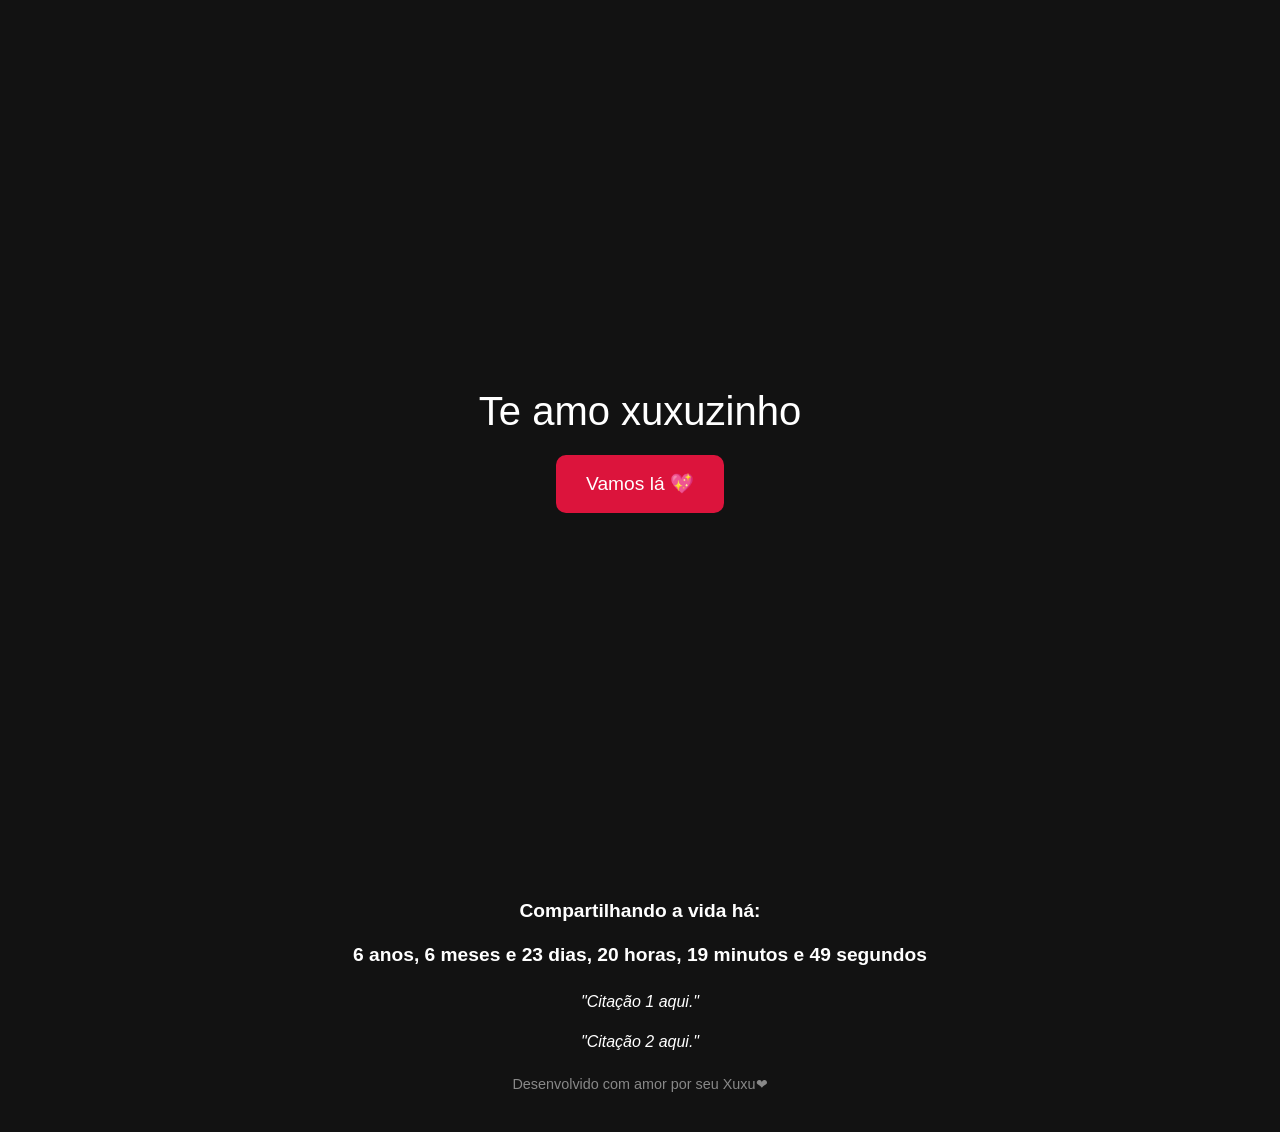
==== index.html @ 1362db14 "first commit" ====
<!DOCTYPE html>
<html lang="pt-BR">
  <head>
    <meta charset="UTF-8" />
    <meta name="viewport" content="width=device-width, initial-scale=1.0" />
    <title>Nosso Amor</title>
    <link
      href="https://cdn.jsdelivr.net/npm/bootstrap@5.3.0-alpha1/dist/css/bootstrap.min.css"
      rel="stylesheet"
    />
    <link
      href="style.css"
      rel="stylesheet"
    />
    <link href="https://fonts.cdnfonts.com/css/romantic" rel="stylesheet" />

  </head>
  <body>
    <div
      id="entranceScreen">
      <h1 style="margin-bottom: 20px">Te amo xuxuzinho</h1>
      <button
        onclick="startExperience()">
        Vamos lá 💖
      </button>
    </div>

    <div class="music-bar">
      <img
        src="https://nandoreis.com.br/wp-content/uploads/2024/06/Nando-Reis-e-os-Infernais-Dres.png"
        alt="Capa"
        class="cover"
      />
      <button id="playPauseBtn">▶</button>
      <div class="info">
        <div class="title">Pra Você Guardei O Amor</div>
        <div class="artist">Ana Cañas e Nando Reis</div>
      </div>
      <audio id="audio" autoplay="autoplay" src="song.mp3"></audio>
    </div>

    <!-- Carrossel de imagens -->
    <div id="carouselExample" class="carousel slide" data-bs-ride="carousel">
      <div class="carousel-inner">
        <div class="carousel-item active">
          <img src="xuxu1.jpg" alt="Imagem 1" />
        </div>
        <div class="carousel-item">
          <img src="xuxu2.jpg" alt="Imagem 2" />
        </div>
        <div class="carousel-item">
          <img src="xuxu3.jpg" alt="Imagem 3" />
        </div>
        <div class="carousel-item">
          <img src="xuxu4.jpg" alt="Imagem 4" />
        </div>
        <div class="carousel-item">
          <img src="xuxu5.jpg" alt="Imagem 5" />
        </div>
        <div class="carousel-item">
          <img src="xuxu6.jpg" alt="Imagem 6" />
        </div>
        <div class="carousel-item">
          <img src="xuxu7.jpeg" alt="Imagem 7" />
        </div>
        <div class="carousel-item">
          <img src="xuxu8.jpeg" alt="Imagem 8" />
        </div>
        <div class="carousel-item">
          <img src="xuxu9.jpeg" alt="Imagem 9" />
        </div>
        <div class="carousel-item">
          <img src="xuxu10.jpeg" alt="Imagem 10" />
        </div>
        <div class="carousel-item">
          <img src="xuxu11.jpeg" alt="Imagem 11" />
        </div>
      </div>
      <button
        class="carousel-control-prev"
        type="button"
        data-bs-target="#carouselExample"
        data-bs-slide="prev"
      >
        <span class="carousel-control-prev-icon" aria-hidden="true"></span>
        <span class="visually-hidden">Anterior</span>
      </button>
      <button
        class="carousel-control-next"
        type="button"
        data-bs-target="#carouselExample"
        data-bs-slide="next"
      >
        <span class="carousel-control-next-icon" aria-hidden="true"></span>
        <span class="visually-hidden">Próximo</span>
      </button>
    </div>

    <!-- Resto do conteúdo -->
    <div class="content">
      <div class="counter" id="counter">
        <p class="couple-names">Italo & Ester</p>
        <p>Compartilhando a vida há:</p>
        <p id="time">Calculando...</p>
      </div>

      <div class="quote-section">
        <div class="quote">
          <p>"Citação 1 aqui."</p>
        </div>
        <div class="quote">
          <p>"Citação 2 aqui."</p>
        </div>
      </div>

      <div class="footer">
        <p>Desenvolvido com amor por seu Xuxu❤</p>
      </div>
    </div>

    <script src="https://cdn.jsdelivr.net/npm/bootstrap@5.3.0-alpha1/dist/js/bootstrap.bundle.min.js"></script>
    <script src="counter.js"></script>
    <script src="entrance.js"></script>
    <script src="hearts.js"></script>
    <script src="player.js"></script>
    
    <div class="hearts-container" id="hearts-container"></div>
  </body>
</html>
---- style.css ----
/* Importação de fonte romântica */
@import url("https://fonts.cdnfonts.com/css/romantic");

/* Estilização geral da página */
body {
  background-color: #121212;
  color: white;
  font-family: Arial, sans-serif;
  margin: 0;
  padding: 0;
  display: flex;
  flex-direction: column;
  align-items: center;
  overflow-x: hidden;
}

/* Carousel */
.carousel {
  margin: 20px auto;
  width: 80%;
  max-width: 800px;
  height: auto;
}

.carousel-inner {
  max-height: 75vh;
  display: flex;
  align-items: center;
  justify-content: center;
}

.carousel-item {
  margin-right: auto !important;
}

.carousel-item img {
  max-height: 75vh;
  width: auto;
  height: auto;
  display: block;
  margin: 0 auto;
  border-radius: 10px;
}

/* Conteúdo principal */
.content {
  width: 100%;
  max-width: 800px;
  padding: 20px;
  box-sizing: border-box;
  margin-top: 20px;
}

/* Contador de tempo juntos */
.counter {
  font-size: 1.2rem;
  font-weight: bold;
  text-align: center;
  margin-bottom: 20px;
}

/* Seção de frases */
.quote-section {
  margin-top: 20px;
  text-align: center;
}

.quote {
  font-size: 1rem;
  font-style: italic;
  margin-bottom: 15px;
}

/* Rodapé */
.footer {
  text-align: center;
  margin-top: 20px;
  font-size: 0.9rem;
  color: #888;
}

/* Nomes do casal */
.couple-names {
  color: rgb(187, 0, 0);
  font-size: 2em;
  font-family: "Romantic", sans-serif;
  font-style: italic;
}

/* Player de música */
.music-bar {
    width: 300px;
    background: red;
    border-radius: 4px;
    padding: 4px;
    margin-top: 10px;
    display: flex;
}

.music-player {
  background: #1f1f1f;
  display: flex;
  align-items: center;
  padding: 15px 20px;
  border-radius: 15px;
  box-shadow: 0 5px 20px rgba(0, 0, 0, 0.4);
  color: white;
  gap: 15px;
  max-width: 90%;
  width: 400px;
}

.cover {
  width: 50px;
  height: 50px;
  border-radius: 10px;
  object-fit: cover;
}

#playPauseBtn {
  background: none;
  border: none;
  color: white;
  font-size: 24px;
  cursor: pointer;
  transition: transform 0.2s ease;
}

#playPauseBtn:hover {
  transform: scale(1.1);
}

.info {
  display: flex;
  flex-direction: column;
  overflow: hidden;
}

.title {
  font-weight: bold;
  font-size: 1rem;
  white-space: nowrap;
  overflow: hidden;
  text-overflow: ellipsis;
}

.artist {
  font-size: 0.85rem;
  color: #aaa;
  white-space: nowrap;
  overflow: hidden;
  text-overflow: ellipsis;
}

/* Tela de entrada */
#entranceScreen {
  transition: opacity 2s ease;
  position: fixed;
  top: 0;
  left: 0;
  width: 100vw;
  height: 100vh;
  background-color: #121212;
  z-index: 10000;
  display: flex;
  justify-content: center;
  align-items: center;
  flex-direction: column;
  text-align: center;
  color: white;
  font-family: 'Romantic', sans-serif;
}

#entranceScreen.fade-out {
  opacity: 0;
  pointer-events: none;
}

#entranceScreen button{
    padding: 15px 30px;
    font-size: 1.2em;
    background-color: crimson;
    color: white;
    border: none;
    border-radius: 10px;
    cursor: pointer;
    font-family: 'Romantic', sans-serif;
}

/* Corações animados */
.hearts-container {
  position: fixed;
  top: 0;
  left: 0;
  width: 100%;
  height: 100%;
  pointer-events: none;
  z-index: 9999;
  overflow: hidden;
}

.heart {
  position: absolute;
  width: 20px;
  height: 20px;
  background-color: red;
  transform: rotate(45deg);
  animation: fall 6s linear infinite;
  opacity: 0.8;
}

.heart::before,
.heart::after {
  content: "";
  position: absolute;
  width: 20px;
  height: 20px;
  background-color: red;
  border-radius: 50%;
}

.heart::before {
  top: -10px;
  left: 0;
}

.heart::after {
  left: -10px;
  top: 0;
}

@keyframes fall {
  0% {
    transform: translateY(-10%) rotate(45deg);
    opacity: 1;
  }
  100% {
    transform: translateY(100vh) rotate(45deg);
    opacity: 0;
  }
}

/* Responsividade */
@media (max-width: 767px) {
  .carousel-inner,
  .carousel-item img {
    max-height: 60vh;
  }

  .counter {
    font-size: 1rem;
  }

  .quote {
    font-size: 0.9rem;
  }
}

@media (max-width: 575px) {
  .carousel-inner,
  .carousel-item img {
    max-height: 50vh;
  }

  .counter {
    font-size: 0.9rem;
  }

  .quote {
    font-size: 0.8rem;
  }
}

@media (max-width: 480px) {
  .music-player {
    width: 95%;
    padding: 12px 15px;
  }

  .title {
    font-size: 0.95rem;
  }

  .artist {
    font-size: 0.8rem;
  }

  #playPauseBtn {
    font-size: 20px;
  }
}
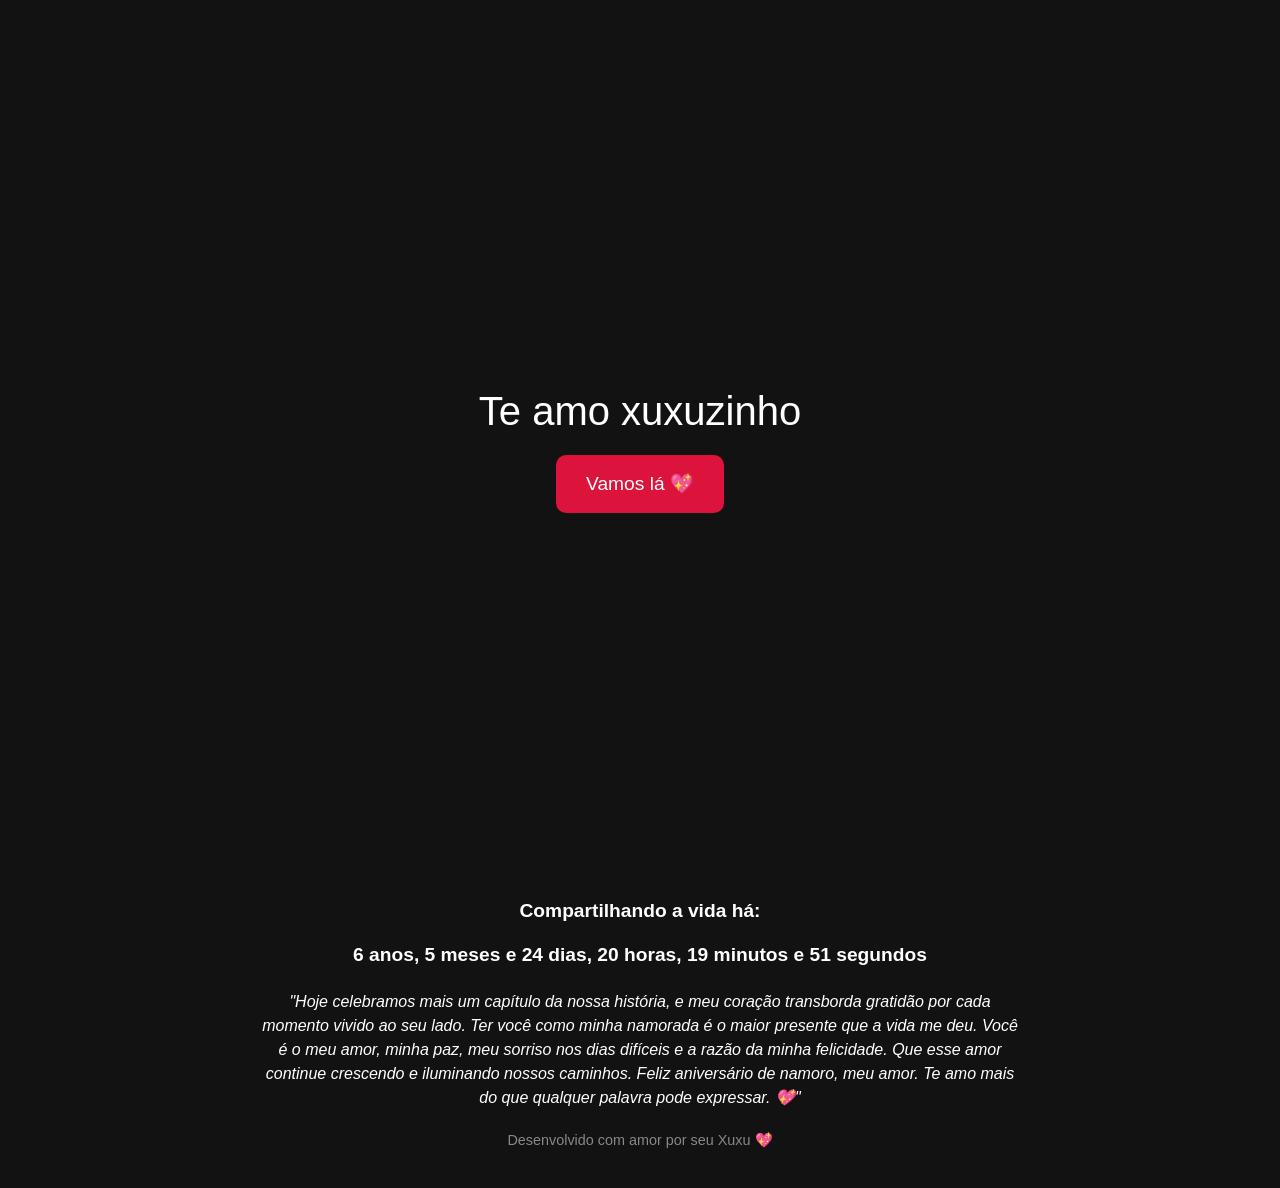
==== commit 9e178b83: "fix: texts, extension files, new photos" ====
--- a/index.html
+++ b/index.html
@@ -61,19 +61,19 @@
           <img src="xuxu6.jpg" alt="Imagem 6" />
         </div>
         <div class="carousel-item">
-          <img src="xuxu7.jpeg" alt="Imagem 7" />
+          <img src="xuxu7.jpg" alt="Imagem 7" />
         </div>
         <div class="carousel-item">
-          <img src="xuxu8.jpeg" alt="Imagem 8" />
+          <img src="xuxu8.jpg" alt="Imagem 8" />
         </div>
         <div class="carousel-item">
-          <img src="xuxu9.jpeg" alt="Imagem 9" />
+          <img src="xuxu9.jpg" alt="Imagem 9" />
         </div>
         <div class="carousel-item">
-          <img src="xuxu10.jpeg" alt="Imagem 10" />
+          <img src="xuxu10.jpg" alt="Imagem 10" />
         </div>
         <div class="carousel-item">
-          <img src="xuxu11.jpeg" alt="Imagem 11" />
+          <img src="xuxu11.jpg" alt="Imagem 11" />
         </div>
       </div>
       <button
@@ -106,15 +106,12 @@
 
       <div class="quote-section">
         <div class="quote">
-          <p>"Citação 1 aqui."</p>
-        </div>
-        <div class="quote">
-          <p>"Citação 2 aqui."</p>
+          <p>"Hoje celebramos mais um capítulo da nossa história, e meu coração transborda gratidão por cada momento vivido ao seu lado. Ter você como minha namorada é o maior presente que a vida me deu. Você é o meu amor, minha paz, meu sorriso nos dias difíceis e a razão da minha felicidade. Que esse amor continue crescendo e iluminando nossos caminhos. Feliz aniversário de namoro, meu amor. Te amo mais do que qualquer palavra pode expressar. 💖"</p>
         </div>
       </div>
 
       <div class="footer">
-        <p>Desenvolvido com amor por seu Xuxu❤</p>
+        <p>Desenvolvido com amor por seu Xuxu 💖</p>
       </div>
     </div>
 
--- a/style.css
+++ b/style.css
@@ -90,7 +90,7 @@
 /* Player de música */
 .music-bar {
     width: 300px;
-    background: red;
+    background: rgb(187, 0, 0);
     border-radius: 4px;
     padding: 4px;
     margin-top: 10px;
@@ -146,7 +146,7 @@
 
 .artist {
   font-size: 0.85rem;
-  color: #aaa;
+  color: #ddd;
   white-space: nowrap;
   overflow: hidden;
   text-overflow: ellipsis;
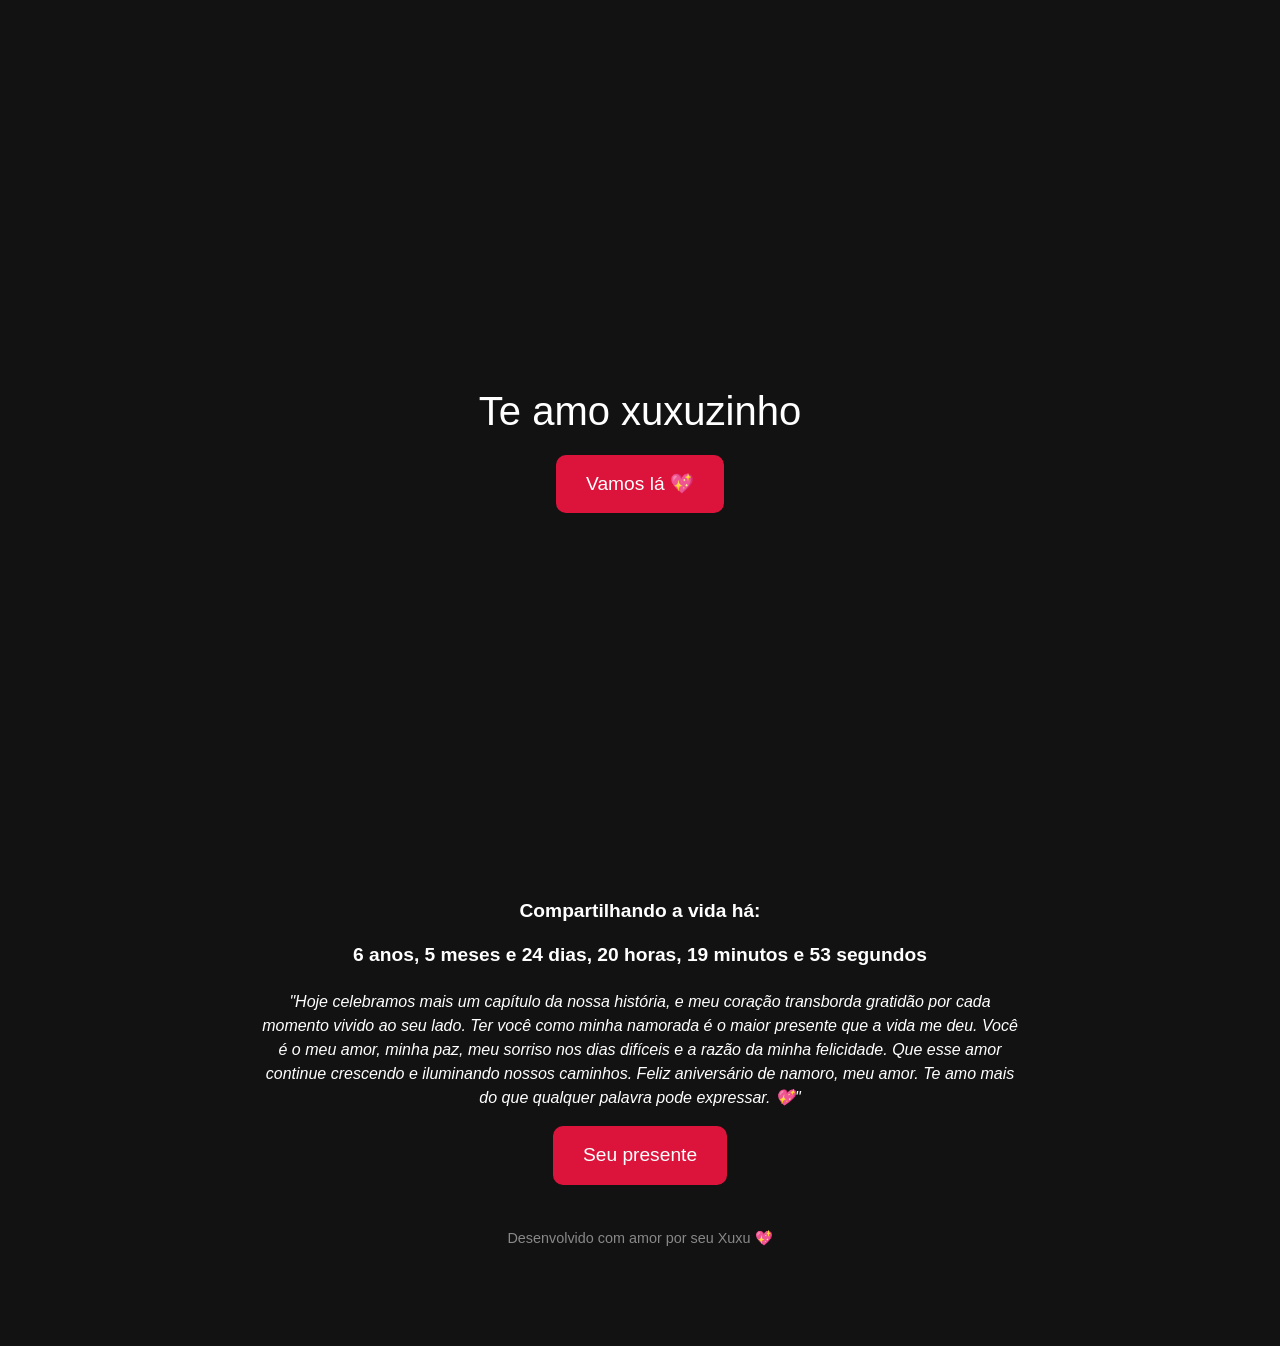
==== commit 98fe25ce: "feat: new feature card gift and effects" ====
--- a/index.html
+++ b/index.html
@@ -110,11 +110,23 @@
         </div>
       </div>
 
+      <div class="ticket-container">
+
+        <button class="gift-button"
+          onclick="showGift()">
+          Seu presente
+        </button>
+
+       <div class="ticket">
+          <h1><b>CARTÃO PRESENTE</b></h1>
+          <div class="amount">R$500,00</div>
+          <small>Bora usar?</small>
+        </div>
+      </div>
+
       <div class="footer">
         <p>Desenvolvido com amor por seu Xuxu 💖</p>
       </div>
-    </div>
-
     <script src="https://cdn.jsdelivr.net/npm/bootstrap@5.3.0-alpha1/dist/js/bootstrap.bundle.min.js"></script>
     <script src="counter.js"></script>
     <script src="entrance.js"></script>
@@ -122,5 +134,14 @@
     <script src="player.js"></script>
     
     <div class="hearts-container" id="hearts-container"></div>
+    <script type="text/javascript">
+      function showGift(){
+        document.getElementsByClassName('ticket')[0].style.opacity = '1';
+        document.getElementsByClassName('ticket')[0].style.height = 'auto';
+        document.getElementsByClassName('ticket')[0].style.padding = '40px 30px';
+
+        document.getElementsByClassName('gift-button')[0].style.display = 'none';
+      }
+    </script>
   </body>
 </html>
--- a/style.css
+++ b/style.css
@@ -187,6 +187,18 @@
     font-family: 'Romantic', sans-serif;
 }
 
+.gift-button{
+    padding: 15px 30px;
+    font-size: 1.2em;
+    background-color: crimson;
+    color: white;
+    border: none;
+    border-radius: 10px;
+    cursor: pointer;
+    font-family: 'Romantic', sans-serif;
+    margin-bottom: 15px;
+}
+
 /* Corações animados */
 .hearts-container {
   position: fixed;
@@ -229,6 +241,68 @@
   top: 0;
 }
 
+.ticket-container{
+  display: flex;
+  justify-content: center;
+  align-items: center;
+  flex-direction: column;
+}
+
+.ticket {
+      transition: 2s ease;
+      height: 0;
+      position: relative;
+      background: linear-gradient(135deg, #212529, #343a40);
+      width: 351px;
+      padding: 0;
+      border: 4px dashed #b02a37;
+      border-radius: 20px;
+      box-shadow: 0 8px 20px rgba(0,0,0,0.1);
+      text-align: center;
+      opacity: 0;
+    }
+
+    /* Círculos nas laterais para imitar recorte */
+    .ticket::before,
+    .ticket::after {
+      content: '';
+      position: absolute;
+      width: 40px;
+      height: 40px;
+      background-color: #121212;
+      border-radius: 50%;
+      top: 50%;
+      transform: translateY(-50%);
+      z-index: 2;
+    }
+
+    .ticket::before {
+      left: -20px;
+    }
+
+    .ticket::after {
+      right: -20px;
+    }
+
+    .ticket h1 {
+      font-size: 1.6rem;
+      color: #b02a37;
+      margin: 0 0 10px;
+    }
+
+    .ticket .amount {
+      font-size: 2.8rem;
+      color: #fff;
+      font-weight: bold;
+    }
+
+    .ticket small {
+      display: block;
+      margin-top: 12px;
+      font-size: 0.9rem;
+      color: #6c757d;
+    }
+
 @keyframes fall {
   0% {
     transform: translateY(-10%) rotate(45deg);
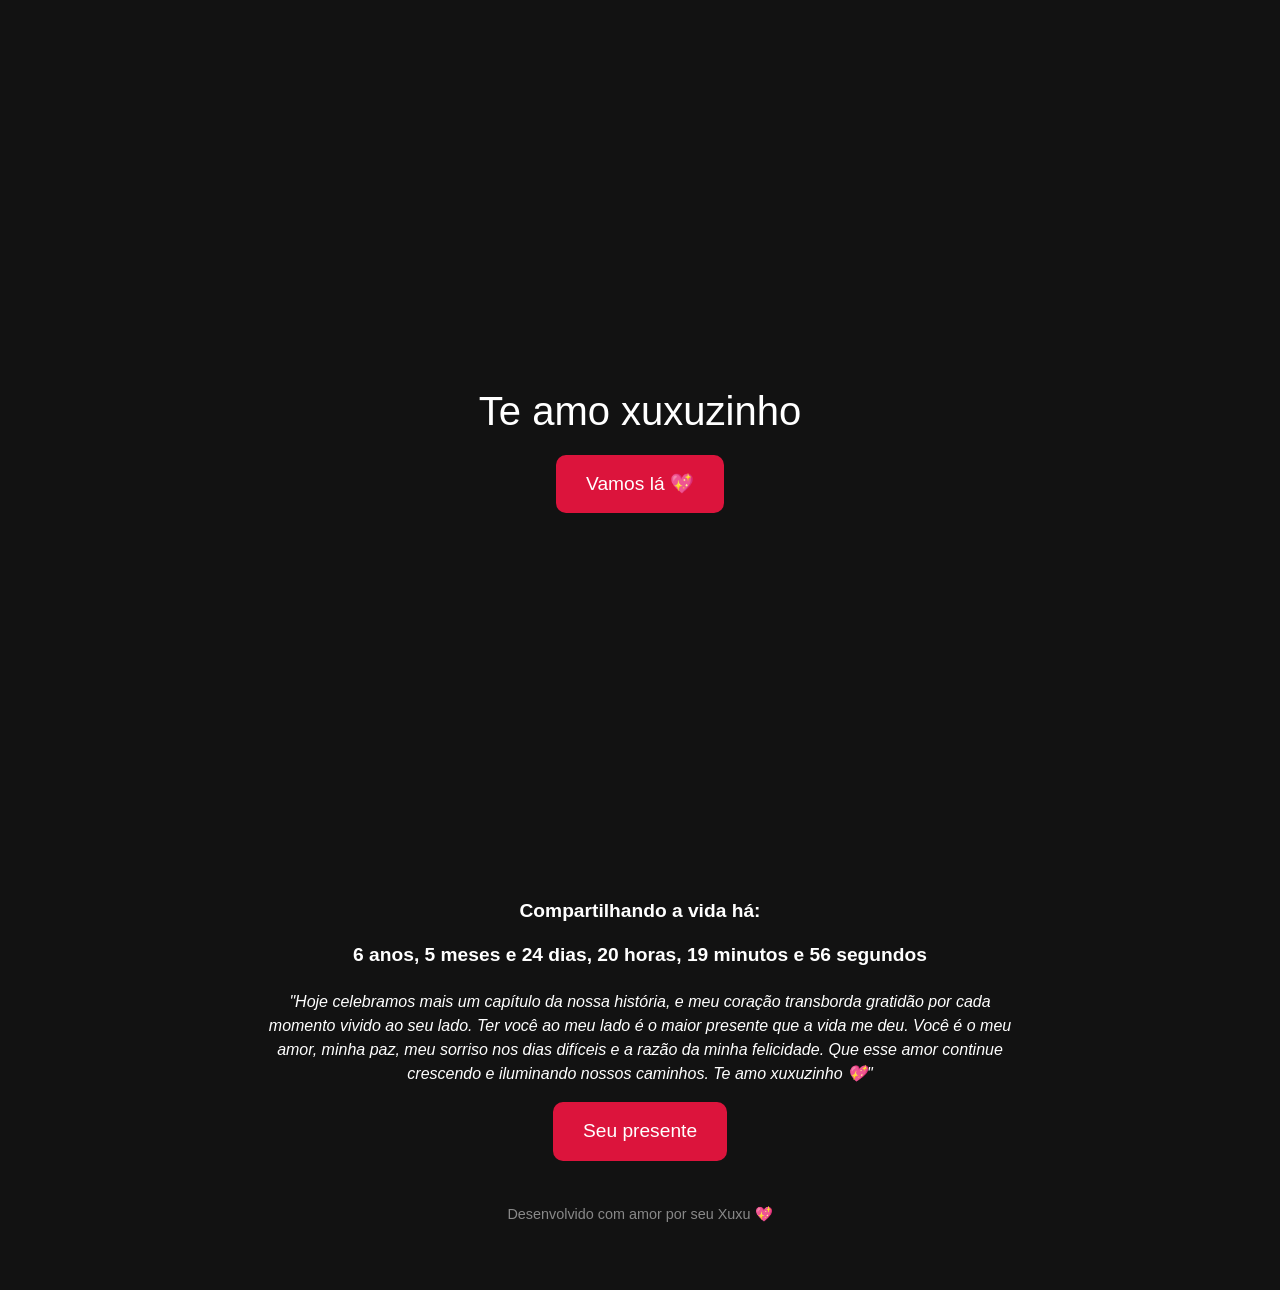
==== commit 51765539: "feat: update texts and styles" ====
--- a/index.html
+++ b/index.html
@@ -106,7 +106,7 @@
 
       <div class="quote-section">
         <div class="quote">
-          <p>"Hoje celebramos mais um capítulo da nossa história, e meu coração transborda gratidão por cada momento vivido ao seu lado. Ter você como minha namorada é o maior presente que a vida me deu. Você é o meu amor, minha paz, meu sorriso nos dias difíceis e a razão da minha felicidade. Que esse amor continue crescendo e iluminando nossos caminhos. Feliz aniversário de namoro, meu amor. Te amo mais do que qualquer palavra pode expressar. 💖"</p>
+          <p>"Hoje celebramos mais um capítulo da nossa história, e meu coração transborda gratidão por cada momento vivido ao seu lado. Ter você ao meu lado é o maior presente que a vida me deu. Você é o meu amor, minha paz, meu sorriso nos dias difíceis e a razão da minha felicidade. Que esse amor continue crescendo e iluminando nossos caminhos. Te amo xuxuzinho 💖"</p>
         </div>
       </div>
 
@@ -118,9 +118,9 @@
         </button>
 
        <div class="ticket">
-          <h1><b>CARTÃO PRESENTE</b></h1>
-          <div class="amount">R$500,00</div>
-          <small>Bora usar?</small>
+          <h1><b>VALE-PRESENTE</b></h1>
+          <div class="amount">R$ O que o coração mandar</div>
+          <small>Compre algo que te faça feliz (e lembre de mim)</small>
         </div>
       </div>
 
--- a/style.css
+++ b/style.css
@@ -253,7 +253,7 @@
       height: 0;
       position: relative;
       background: linear-gradient(135deg, #212529, #343a40);
-      width: 351px;
+      width: 550px;
       padding: 0;
       border: 4px dashed #b02a37;
       border-radius: 20px;
@@ -291,7 +291,7 @@
     }
 
     .ticket .amount {
-      font-size: 2.8rem;
+      font-size: 1.5rem;
       color: #fff;
       font-weight: bold;
     }
@@ -328,6 +328,18 @@
   .quote {
     font-size: 0.9rem;
   }
+
+.ticket {
+  width: 350px;
+}
+
+    .ticket .amount {
+      font-size: 1rem;
+    }
+
+    .ticket small {
+      font-size: 0.7rem;
+    }
 }
 
 @media (max-width: 575px) {
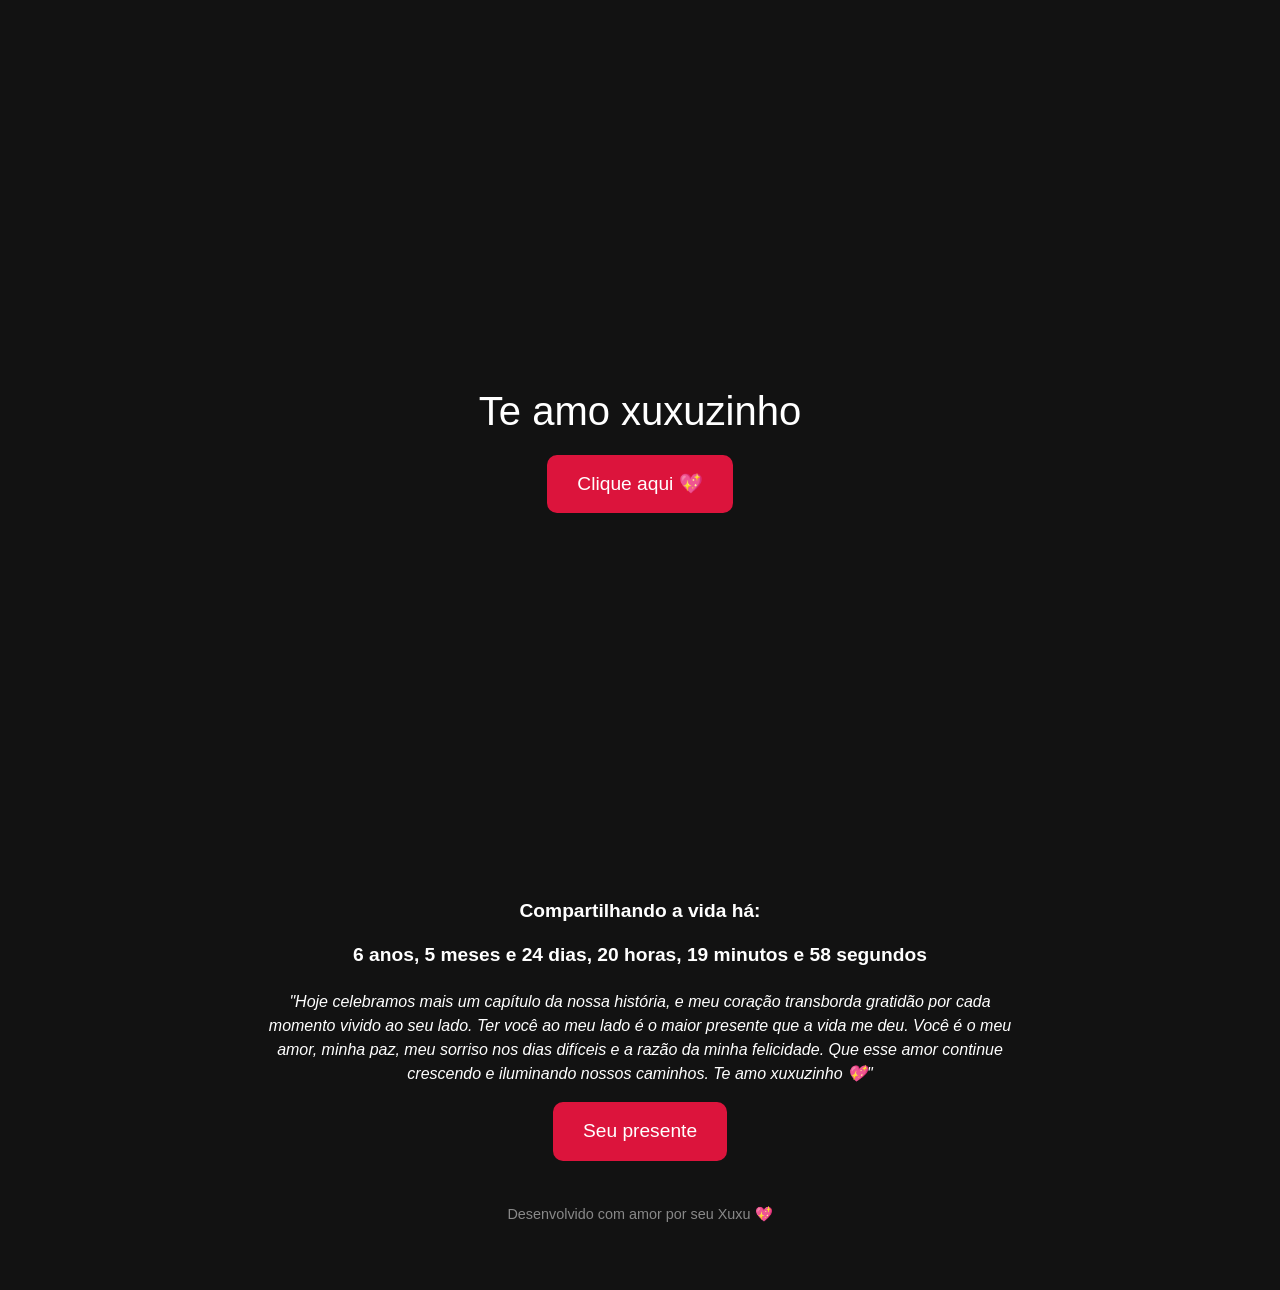
==== commit bff7e6b7: "fix: button click here" ====
--- a/index.html
+++ b/index.html
@@ -21,7 +21,7 @@
       <h1 style="margin-bottom: 20px">Te amo xuxuzinho</h1>
       <button
         onclick="startExperience()">
-        Vamos lá 💖
+        Clique aqui 💖
       </button>
     </div>
 
